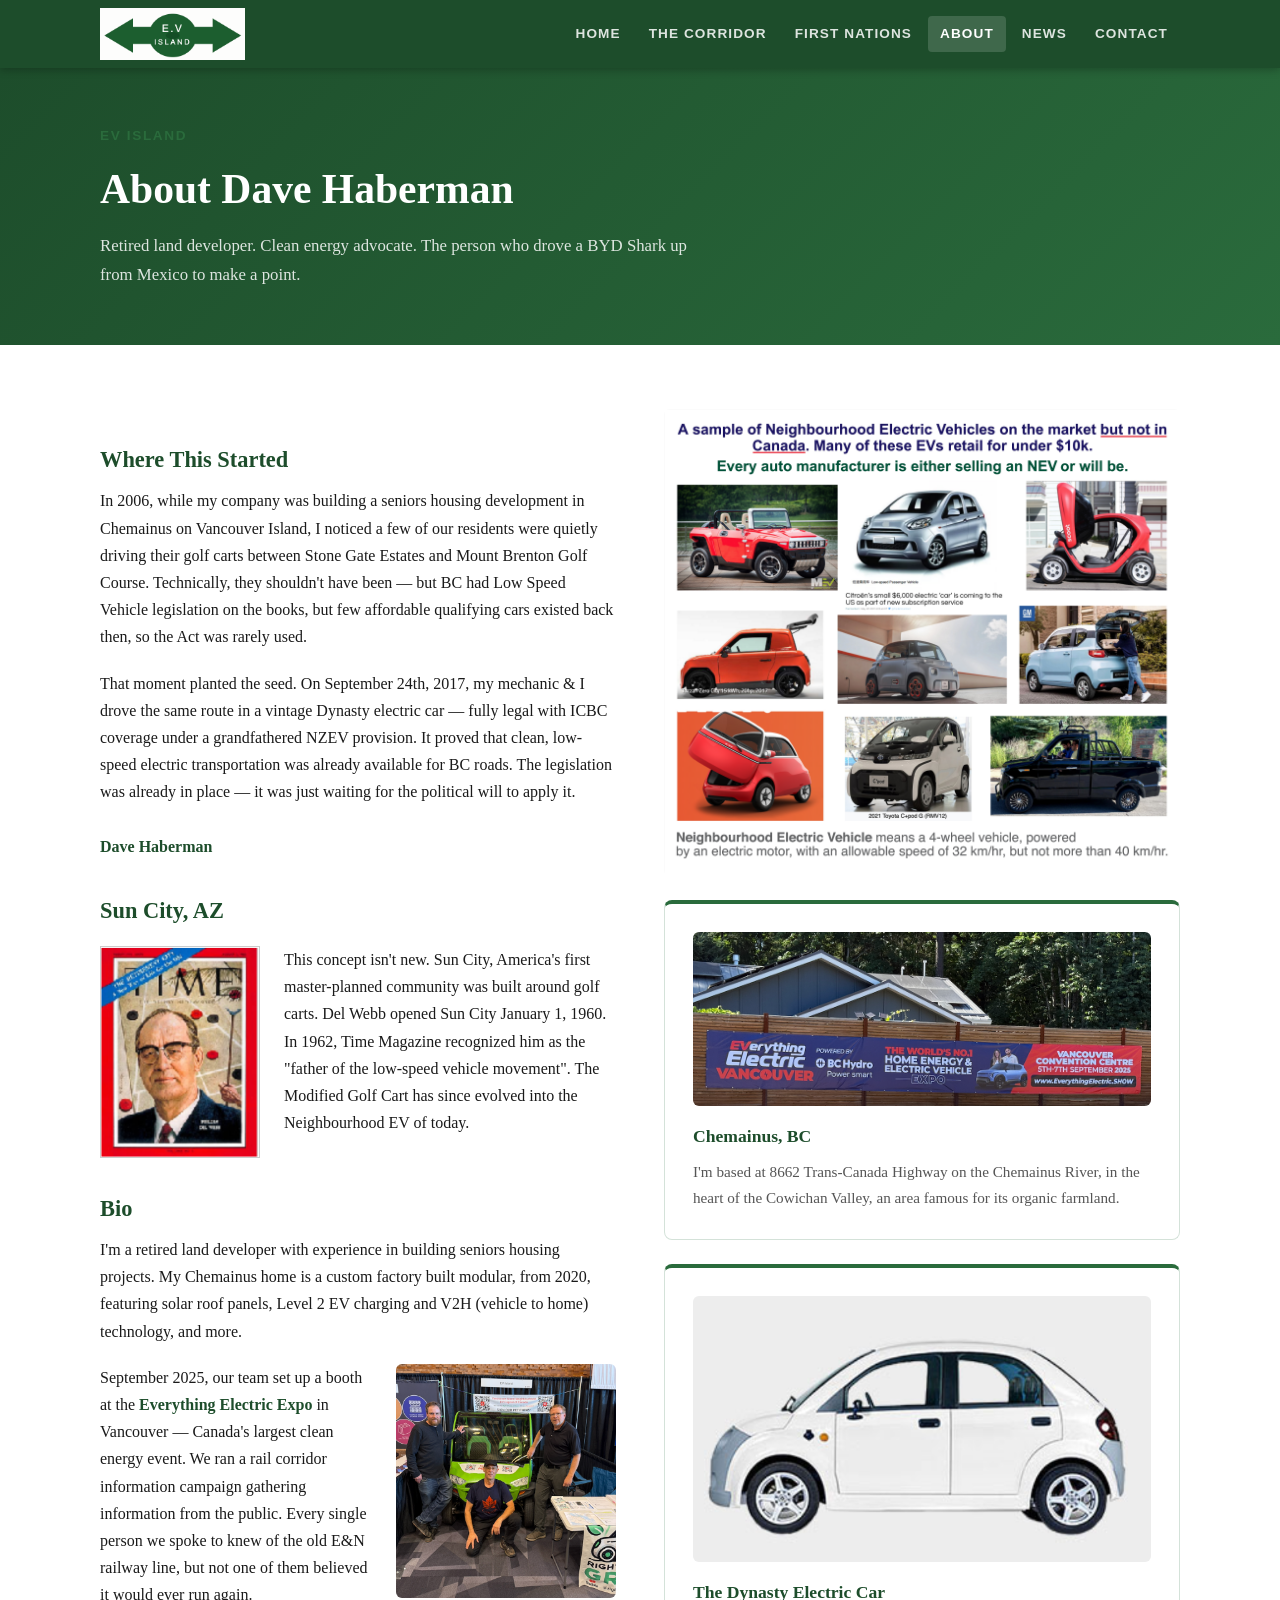
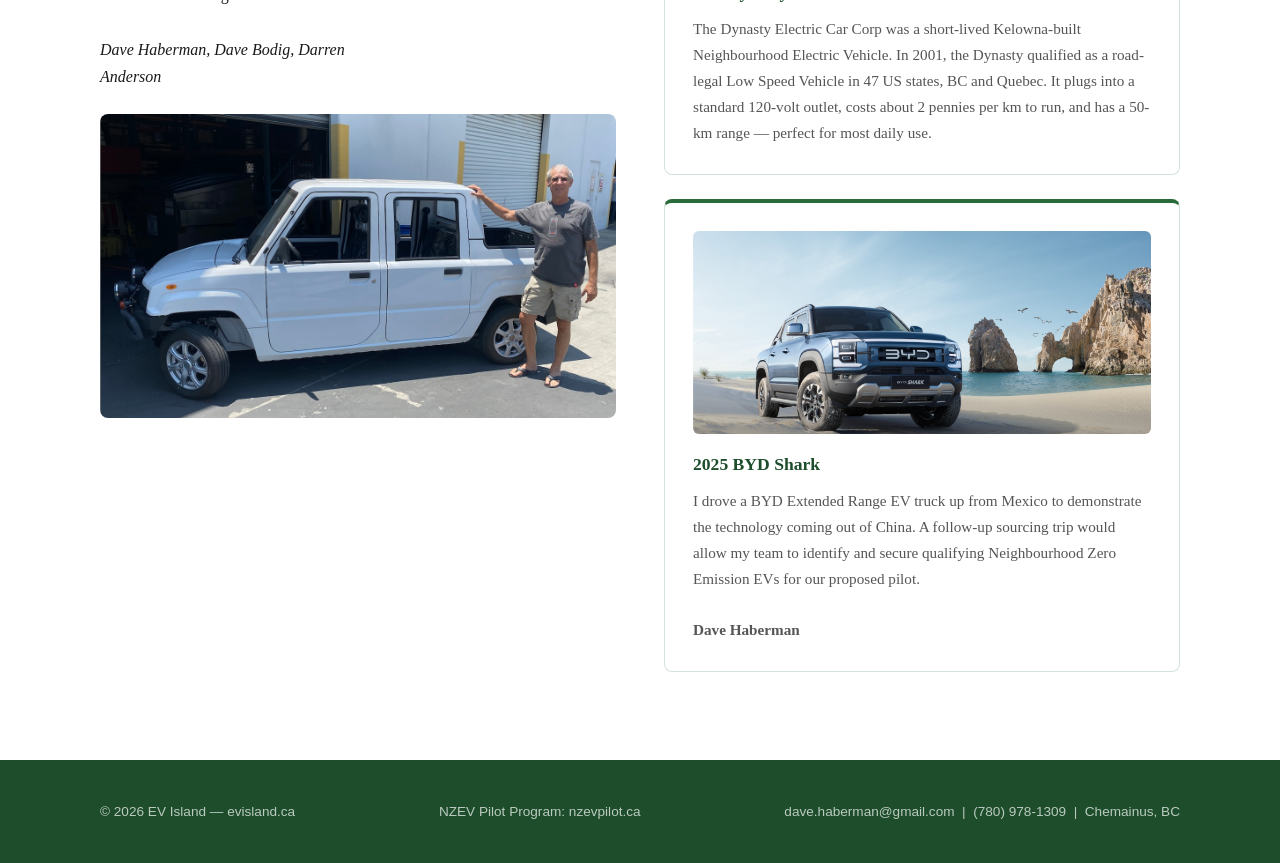
==== about.html @ f928c7ba "Add nzevpilot.ca link to footer across all pages" ====
<!DOCTYPE html>
<html lang="en">
<head>
  <meta charset="UTF-8">
  <meta name="viewport" content="width=device-width, initial-scale=1.0">
  <title>About — EV Island</title>
  <meta name="description" content="Dave Haberman and EV Island — the story behind Canada's first NZEV corridor initiative on Vancouver Island.">
  <link rel="stylesheet" href="style.css">
</head>
<body>

<header>
  <div class="header-inner">
    <a class="logo" href="index.html">
      <img src="ev-island-logo.png" alt="EV Island" height="52">
    </a>
    <button class="hamburger" id="hamburger" aria-label="Menu">
      <span></span><span></span><span></span>
    </button>
    <nav id="nav">
      <a href="index.html">Home</a>
      <a href="corridor.html">The Corridor</a>
      <a href="first-nations.html">First Nations</a>
      <a href="about.html" class="active">About</a>
      <a href="news.html">News</a>
      <a href="contact.html">Contact</a>
    </nav>
  </div>
</header>
<script>
  document.getElementById('hamburger').addEventListener('click', function() {
    document.getElementById('nav').classList.toggle('open');
  });
</script>

<div class="page-hero">
  <div class="page-hero-inner">
    <div class="section-sub">EV Island</div>
    <h1>About Dave Haberman</h1>
    <p>Retired land developer. Clean energy advocate. The person who drove a BYD Shark up from Mexico to make a point.</p>
  </div>
</div>

<section class="section">
  <div class="section-inner">
    <div class="two-col">
      <div class="prose">
        <h2>Where This Started</h2>
        <p>In 2006, while my company was building a seniors housing development in Chemainus on Vancouver Island, I noticed a few of our residents were quietly driving their golf carts between Stone Gate Estates and Mount Brenton Golf Course. Technically, they shouldn't have been — but BC had Low Speed Vehicle legislation on the books, but few affordable qualifying cars existed back then, so the Act was rarely used.</p>
        <p>That moment planted the seed. On September 24th, 2017, my mechanic &amp; I drove the same route in a vintage Dynasty electric car — fully legal with ICBC coverage under a grandfathered NZEV provision. It proved that clean, low-speed electric transportation was already available for BC roads. The legislation was already in place — it was just waiting for the political will to apply it.<br><br><strong>Dave Haberman</strong></p>

        <h2>Sun City, AZ</h2>
        <div style="display:flex; gap:24px; align-items:flex-start; margin:16px 0;">
          <img src="del-webb-time.png" alt="Del Webb on the cover of TIME Magazine, 1962" style="width:160px; flex-shrink:0; border:1px solid #ccc;">
          <p style="margin:0;">This concept isn't new. Sun City, America's first master-planned community was built around golf carts. Del Webb opened Sun City January 1, 1960. In 1962, Time Magazine recognized him as the "father of the low-speed vehicle movement". The Modified Golf Cart has since evolved into the Neighbourhood EV of today.</p>
        </div>

        <h2>Bio</h2>
        <p>I'm a retired land developer with experience in building seniors housing projects. My Chemainus home is a custom factory built modular, from 2020, featuring solar roof panels, Level 2 EV charging and V2H (vehicle to home) technology, and more.</p>
        <div style="display:flex; gap:24px; align-items:flex-start; margin:16px 0;">
          <p style="margin:0;">September 2025, our team set up a booth at the <strong>Everything Electric Expo</strong> in Vancouver — Canada's largest clean energy event. We ran a rail corridor information campaign gathering information from the public. Every single person we spoke to knew of the old E&amp;N railway line, but not one of them believed it would ever run again.<br><br><em>Dave Haberman, Dave Bodig, Darren Anderson</em></p>
          <img src="ee-show-pic1.png" alt="EV Island booth at Everything Electric Expo 2025" style="width:220px; flex-shrink:0; border-radius:6px;">
        </div>
        <img src="pickman1.jpg" alt="" style="width:100%; border-radius:8px; margin-top:1.5rem;">
      </div>

      <div>
        <img src="nev-collage.jpg" alt="A sample of Neighbourhood Electric Vehicles on the market" style="width:100%; border-radius:6px; margin-bottom:1.5rem;">
        <div class="card" style="margin-bottom:1.5rem;">
          <img src="ev-expo-banner.png" alt="Everything Electric Expo, Vancouver 2025" style="width:100%; border-radius:6px; margin-bottom:1rem;">
          <h3>Chemainus, BC</h3>
          <p>I'm based at 8662 Trans-Canada Highway on the Chemainus River, in the heart of the Cowichan Valley, an area famous for its organic farmland.</p>
        </div>

        <div class="card" style="margin-bottom:1.5rem;">
          <img src="dynasty-car.png" alt="Dynasty Electric Car" style="width:100%; border-radius:6px; margin-bottom:1rem;">
          <h3>The Dynasty Electric Car</h3>
          <p>The Dynasty Electric Car Corp was a short-lived Kelowna-built Neighbourhood Electric Vehicle. In 2001, the Dynasty qualified as a road-legal Low Speed Vehicle in 47 US states, BC and Quebec. It plugs into a standard 120-volt outlet, costs about 2 pennies per km to run, and has a 50-km range — perfect for most daily use.</p>
        </div>

        <div class="card" style="margin-bottom:1.5rem;">
          <img src="byd-shark.png" alt="2025 BYD Shark" style="width:100%; border-radius:6px; margin-bottom:1rem;">
          <h3>2025 BYD Shark</h3>
          <p>I drove a BYD Extended Range EV truck up from Mexico to demonstrate the technology coming out of China. A follow-up sourcing trip would allow my team to identify and secure qualifying Neighbourhood Zero Emission EVs for our proposed pilot.<br><br><strong>Dave Haberman</strong></p>
        </div>
      </div>
    </div>
  </div>
</section>

<footer>
  <div class="footer-inner">
    <span>© 2026 EV Island — evisland.ca</span>
    <span><a href="https://nzevpilot.ca">NZEV Pilot Program: nzevpilot.ca</a></span>
    <span>
      <a href="mailto:dave.haberman@gmail.com">dave.haberman@gmail.com</a> &nbsp;|&nbsp;
      (780) 978-1309 &nbsp;|&nbsp;
      Chemainus, BC
    </span>
  </div>
</footer>

</body>
</html>
---- style.css ----
/* EV Island — Global Styles */

*, *::before, *::after { box-sizing: border-box; margin: 0; padding: 0; }

:root {
  --green: #2a6b3c;
  --green-dark: #1d4d2b;
  --green-light: #e8f3ec;
  --accent: #f0a500;
  --text: #1a1a1a;
  --muted: #555;
  --border: #d4e2d9;
  --white: #ffffff;
  --max: 1080px;
  --font: 'Georgia', serif;
  --sans: 'Helvetica Neue', Arial, sans-serif;
}

body {
  font-family: var(--font);
  color: var(--text);
  background: var(--white);
  line-height: 1.7;
}

a { color: var(--green); text-decoration: none; }
a:hover { text-decoration: underline; }

img { max-width: 100%; display: block; }

/* ── Header ── */
header {
  background: var(--green-dark);
  padding: 0 2rem;
  position: sticky;
  top: 0;
  z-index: 100;
  box-shadow: 0 2px 8px rgba(0,0,0,0.25);
}

.header-inner {
  max-width: var(--max);
  margin: 0 auto;
  display: flex;
  align-items: center;
  justify-content: space-between;
  height: 68px;
}

.logo {
  display: flex;
  align-items: center;
  gap: 0.75rem;
  text-decoration: none;
}

.logo-arrow {
  font-size: 1.5rem;
  color: var(--accent);
  letter-spacing: -4px;
}

.logo-text {
  font-family: var(--sans);
  font-weight: 700;
  font-size: 1.3rem;
  color: var(--white);
  letter-spacing: 0.05em;
}

.logo-text span {
  color: var(--accent);
}

nav { display: flex; gap: 0.25rem; }

nav a {
  font-family: var(--sans);
  font-size: 0.85rem;
  font-weight: 600;
  color: rgba(255,255,255,0.85);
  text-transform: uppercase;
  letter-spacing: 0.08em;
  padding: 0.4rem 0.75rem;
  border-radius: 4px;
  transition: background 0.2s, color 0.2s;
  text-decoration: none;
}

nav a:hover, nav a.active {
  background: rgba(255,255,255,0.15);
  color: var(--white);
}

/* ── Hero ── */
.hero {
  background: linear-gradient(135deg, var(--green-dark) 0%, var(--green) 100%);
  color: var(--white);
  padding: 5rem 2rem;
  text-align: center;
}

.hero-inner { max-width: 760px; margin: 0 auto; }

.hero-tag {
  font-family: var(--sans);
  font-size: 0.8rem;
  font-weight: 700;
  text-transform: uppercase;
  letter-spacing: 0.15em;
  color: var(--accent);
  margin-bottom: 1rem;
}

.hero h1 {
  font-size: clamp(2rem, 5vw, 3.2rem);
  line-height: 1.2;
  margin-bottom: 1.5rem;
}

.hero p {
  font-size: 1.15rem;
  opacity: 0.9;
  max-width: 600px;
  margin: 0 auto 2rem;
}

.btn {
  display: inline-block;
  background: var(--accent);
  color: var(--green-dark);
  font-family: var(--sans);
  font-weight: 700;
  font-size: 0.9rem;
  text-transform: uppercase;
  letter-spacing: 0.08em;
  padding: 0.75rem 2rem;
  border-radius: 4px;
  transition: opacity 0.2s;
  text-decoration: none;
}

.btn:hover { opacity: 0.85; text-decoration: none; }

.btn-outline {
  background: transparent;
  border: 2px solid var(--white);
  color: var(--white);
  margin-left: 0.75rem;
}

/* ── Mandate bar ── */
.mandate {
  background: var(--green-light);
  border-left: 4px solid var(--green);
  padding: 1.5rem 2rem;
  text-align: center;
  font-style: italic;
  color: var(--green-dark);
  font-size: 1rem;
}

/* ── Sections ── */
.section { padding: 4rem 2rem; }
.section-inner { max-width: var(--max); margin: 0 auto; }

.section-alt { background: var(--green-light); }

.section-title {
  font-size: 1.8rem;
  color: var(--green-dark);
  margin-bottom: 0.5rem;
}

.section-sub {
  font-family: var(--sans);
  font-size: 0.85rem;
  font-weight: 700;
  text-transform: uppercase;
  letter-spacing: 0.12em;
  color: var(--green);
  margin-bottom: 0.4rem;
}

.divider {
  width: 48px;
  height: 3px;
  background: var(--accent);
  margin: 0.75rem 0 1.5rem;
}

/* ── Cards ── */
.cards {
  display: grid;
  grid-template-columns: repeat(auto-fit, minmax(280px, 1fr));
  gap: 1.5rem;
  margin-top: 2rem;
}

.card {
  background: var(--white);
  border: 1px solid var(--border);
  border-radius: 8px;
  padding: 1.75rem;
  border-top: 4px solid var(--green);
}

.card-icon { font-size: 2rem; margin-bottom: 0.75rem; }
.card h3 { font-size: 1.1rem; color: var(--green-dark); margin-bottom: 0.5rem; }
.card p { font-size: 0.95rem; color: var(--muted); }

/* ── Two-col layout ── */
.two-col {
  display: grid;
  grid-template-columns: 1fr 1fr;
  gap: 3rem;
  align-items: start;
}

/* ── Hamburger menu ── */
.hamburger {
  display: none;
  flex-direction: column;
  gap: 5px;
  cursor: pointer;
  padding: 0.5rem;
  background: none;
  border: none;
}

.hamburger span {
  display: block;
  width: 24px;
  height: 2px;
  background: var(--white);
  border-radius: 2px;
  transition: all 0.3s;
}

@media (max-width: 680px) {
  .two-col { grid-template-columns: 1fr; }

  .hamburger { display: flex; }

  nav {
    display: none;
    flex-direction: column;
    position: absolute;
    top: 68px;
    left: 0;
    right: 0;
    background: var(--green-dark);
    padding: 1rem;
    gap: 0.25rem;
    z-index: 99;
    box-shadow: 0 4px 12px rgba(0,0,0,0.3);
  }

  nav.open { display: flex; }

  nav a {
    font-size: 1rem;
    padding: 0.75rem 1rem;
    border-radius: 4px;
  }
}

/* ── Callout ── */
.callout {
  background: var(--green-dark);
  color: var(--white);
  padding: 3rem 2rem;
  text-align: center;
}

.callout h2 { font-size: 1.8rem; margin-bottom: 1rem; }
.callout p { opacity: 0.85; max-width: 600px; margin: 0 auto 1.5rem; }

/* ── Timeline ── */
.timeline { list-style: none; padding: 0; margin-top: 1.5rem; }
.timeline li {
  padding: 1rem 1rem 1rem 2rem;
  border-left: 3px solid var(--green);
  margin-bottom: 1rem;
  position: relative;
}
.timeline li::before {
  content: '';
  width: 12px; height: 12px;
  background: var(--accent);
  border-radius: 50%;
  position: absolute;
  left: -7.5px;
  top: 1.2rem;
}
.timeline li strong { color: var(--green-dark); display: block; margin-bottom: 0.25rem; }

/* ── Contact form ── */
.contact-form { display: flex; flex-direction: column; gap: 1rem; max-width: 540px; }
.contact-form input,
.contact-form textarea {
  font-family: var(--font);
  font-size: 1rem;
  border: 1px solid var(--border);
  border-radius: 4px;
  padding: 0.65rem 0.9rem;
  width: 100%;
}
.contact-form textarea { min-height: 130px; resize: vertical; }
.contact-form button {
  align-self: flex-start;
  cursor: pointer;
  border: none;
  font-family: var(--sans);
  font-weight: 700;
}

/* ── Footer ── */
footer {
  background: var(--green-dark);
  color: rgba(255,255,255,0.7);
  padding: 2.5rem 2rem;
  font-family: var(--sans);
  font-size: 0.85rem;
}

.footer-inner {
  max-width: var(--max);
  margin: 0 auto;
  display: flex;
  justify-content: space-between;
  align-items: center;
  flex-wrap: wrap;
  gap: 1rem;
}

footer a { color: rgba(255,255,255,0.7); }
footer a:hover { color: var(--white); }

/* ── Page header (inner pages) ── */
.page-hero {
  background: linear-gradient(135deg, var(--green-dark), var(--green));
  color: var(--white);
  padding: 3.5rem 2rem;
}
.page-hero-inner { max-width: var(--max); margin: 0 auto; }
.page-hero h1 { font-size: clamp(1.8rem, 4vw, 2.6rem); margin-bottom: 0.5rem; }
.page-hero p { opacity: 0.85; max-width: 600px; font-size: 1.05rem; }

/* ── Prose ── */
.prose p { margin-bottom: 1.2rem; }
.prose h2 { color: var(--green-dark); font-size: 1.4rem; margin: 2rem 0 0.5rem; }
.prose h3 { color: var(--green-dark); font-size: 1.15rem; margin: 1.5rem 0 0.4rem; }
.prose ul { padding-left: 1.5rem; margin-bottom: 1.2rem; }
.prose ul li { margin-bottom: 0.4rem; }
.prose strong { color: var(--green-dark); }

/* ── News ── */
.news-list { display: flex; flex-direction: column; gap: 2rem; margin-top: 1.5rem; }
.news-item { border-bottom: 1px solid var(--border); padding-bottom: 2rem; }
.news-item:last-child { border-bottom: none; }
.news-date { font-family: var(--sans); font-size: 0.8rem; color: var(--muted); text-transform: uppercase; letter-spacing: 0.1em; margin-bottom: 0.3rem; }
.news-item h3 { font-size: 1.25rem; color: var(--green-dark); margin-bottom: 0.5rem; }
.news-item p { color: var(--muted); font-size: 0.95rem; }
.btn-newsletter { display: inline-block; margin-top: 0.75rem; padding: 0.45rem 1rem; background: var(--green-dark); color: white; font-family: var(--sans); font-size: 0.85rem; font-weight: 600; text-decoration: none; border-radius: 4px; letter-spacing: 0.03em; }
.btn-newsletter:hover { background: var(--green); }
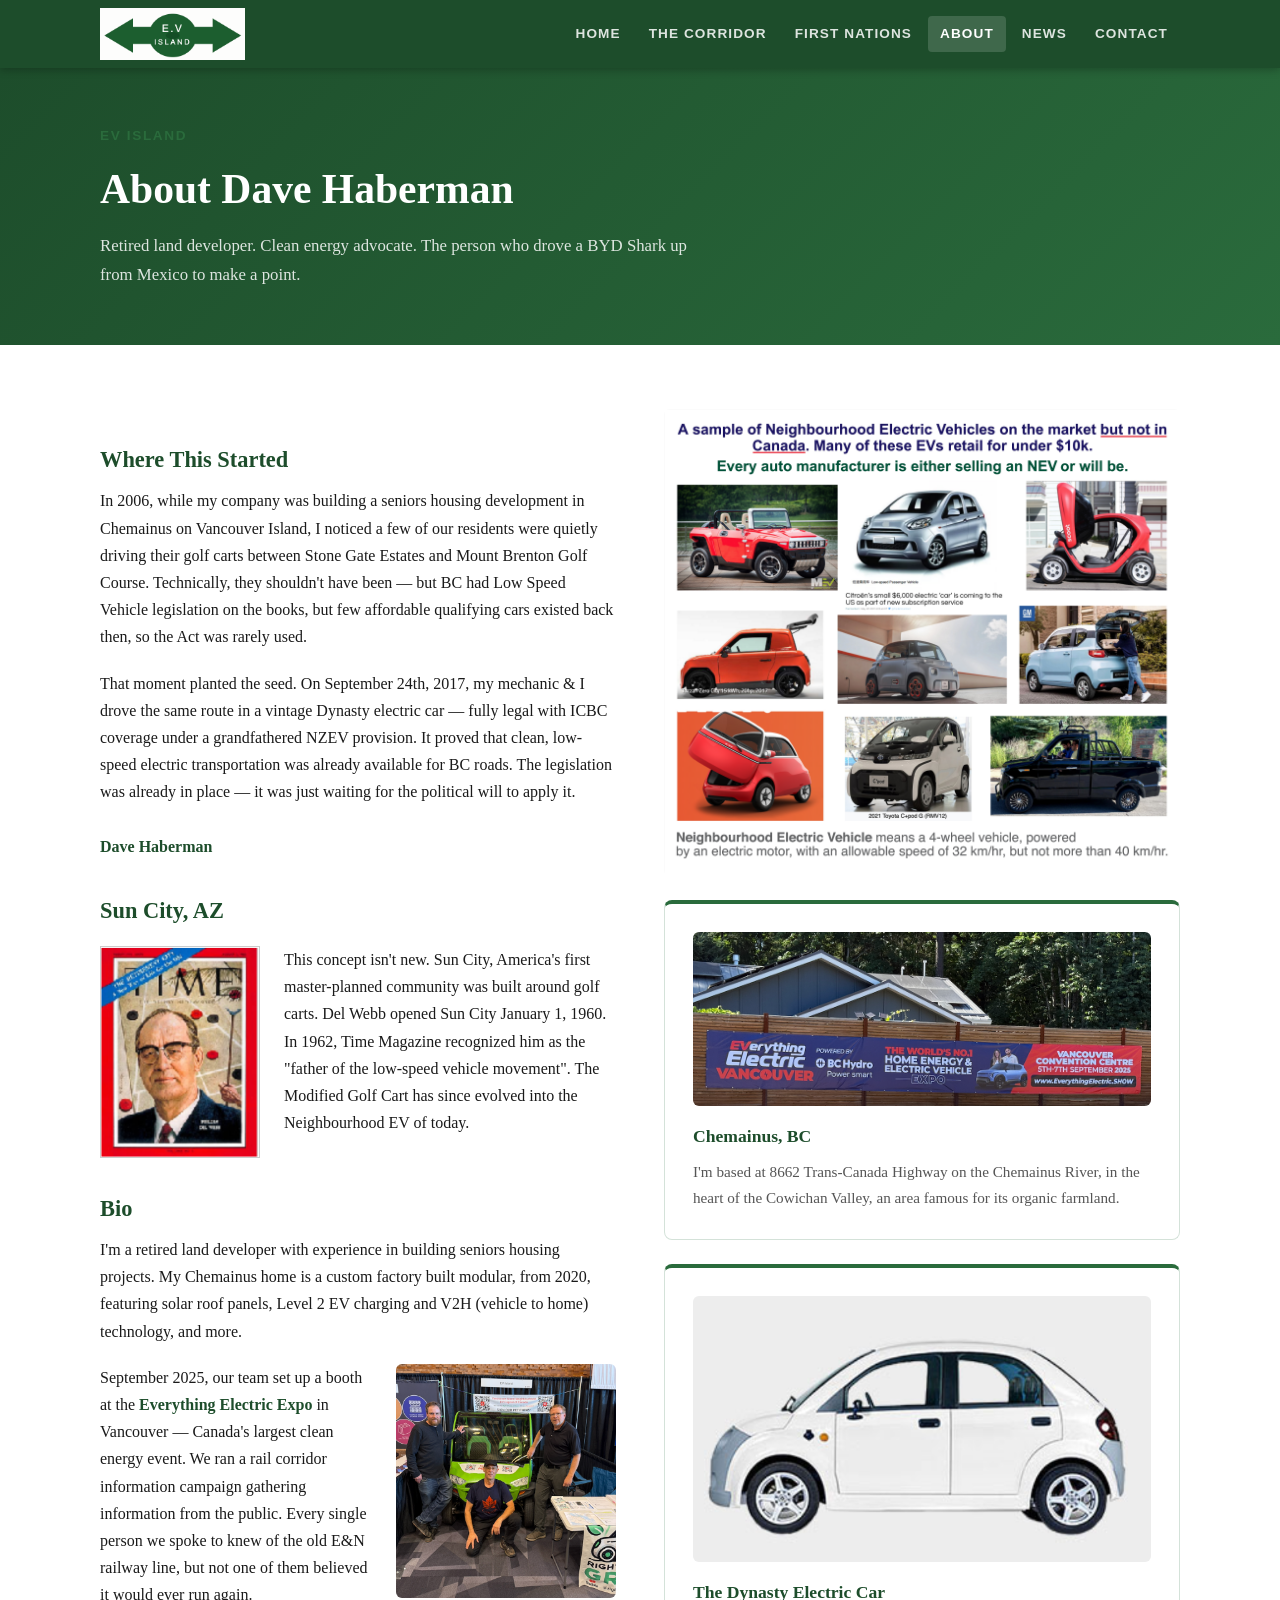
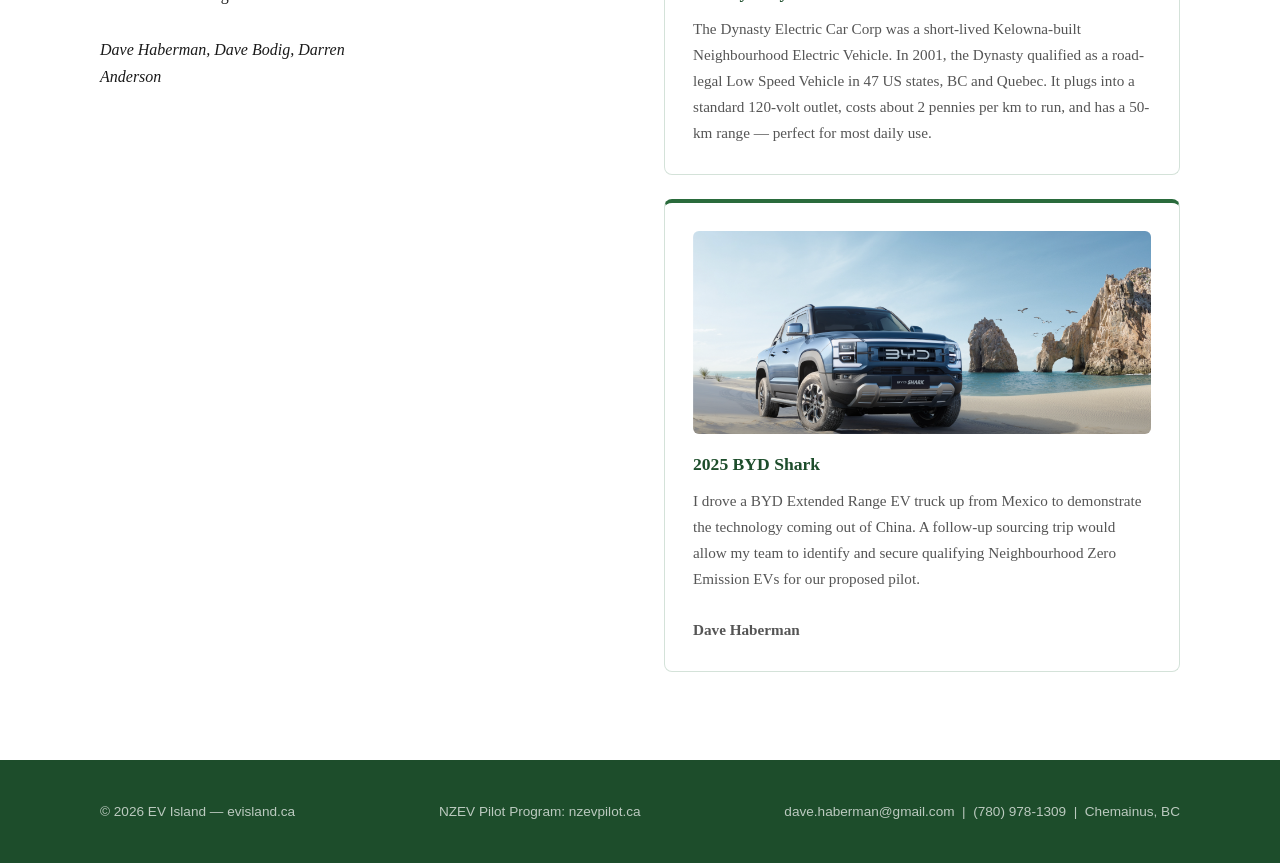
==== commit 8b09e97c: "Remove white truck photo from About bio section to free up space" ====
--- a/about.html
+++ b/about.html
@@ -4,7 +4,7 @@
   <meta charset="UTF-8">
   <meta name="viewport" content="width=device-width, initial-scale=1.0">
   <title>About — EV Island</title>
-  <meta name="description" content="Dave Haberman and EV Island — the story behind Canada's first NZEV corridor initiative on Vancouver Island.">
+  <meta name="description" content="Dave Haberman and EV Island — the story behind Canada's first NEV corridor initiative on Vancouver Island.">
   <link rel="stylesheet" href="style.css">
 </head>
 <body>
@@ -61,7 +61,6 @@
           <p style="margin:0;">September 2025, our team set up a booth at the <strong>Everything Electric Expo</strong> in Vancouver — Canada's largest clean energy event. We ran a rail corridor information campaign gathering information from the public. Every single person we spoke to knew of the old E&amp;N railway line, but not one of them believed it would ever run again.<br><br><em>Dave Haberman, Dave Bodig, Darren Anderson</em></p>
           <img src="ee-show-pic1.png" alt="EV Island booth at Everything Electric Expo 2025" style="width:220px; flex-shrink:0; border-radius:6px;">
         </div>
-        <img src="pickman1.jpg" alt="" style="width:100%; border-radius:8px; margin-top:1.5rem;">
       </div>
 
       <div>
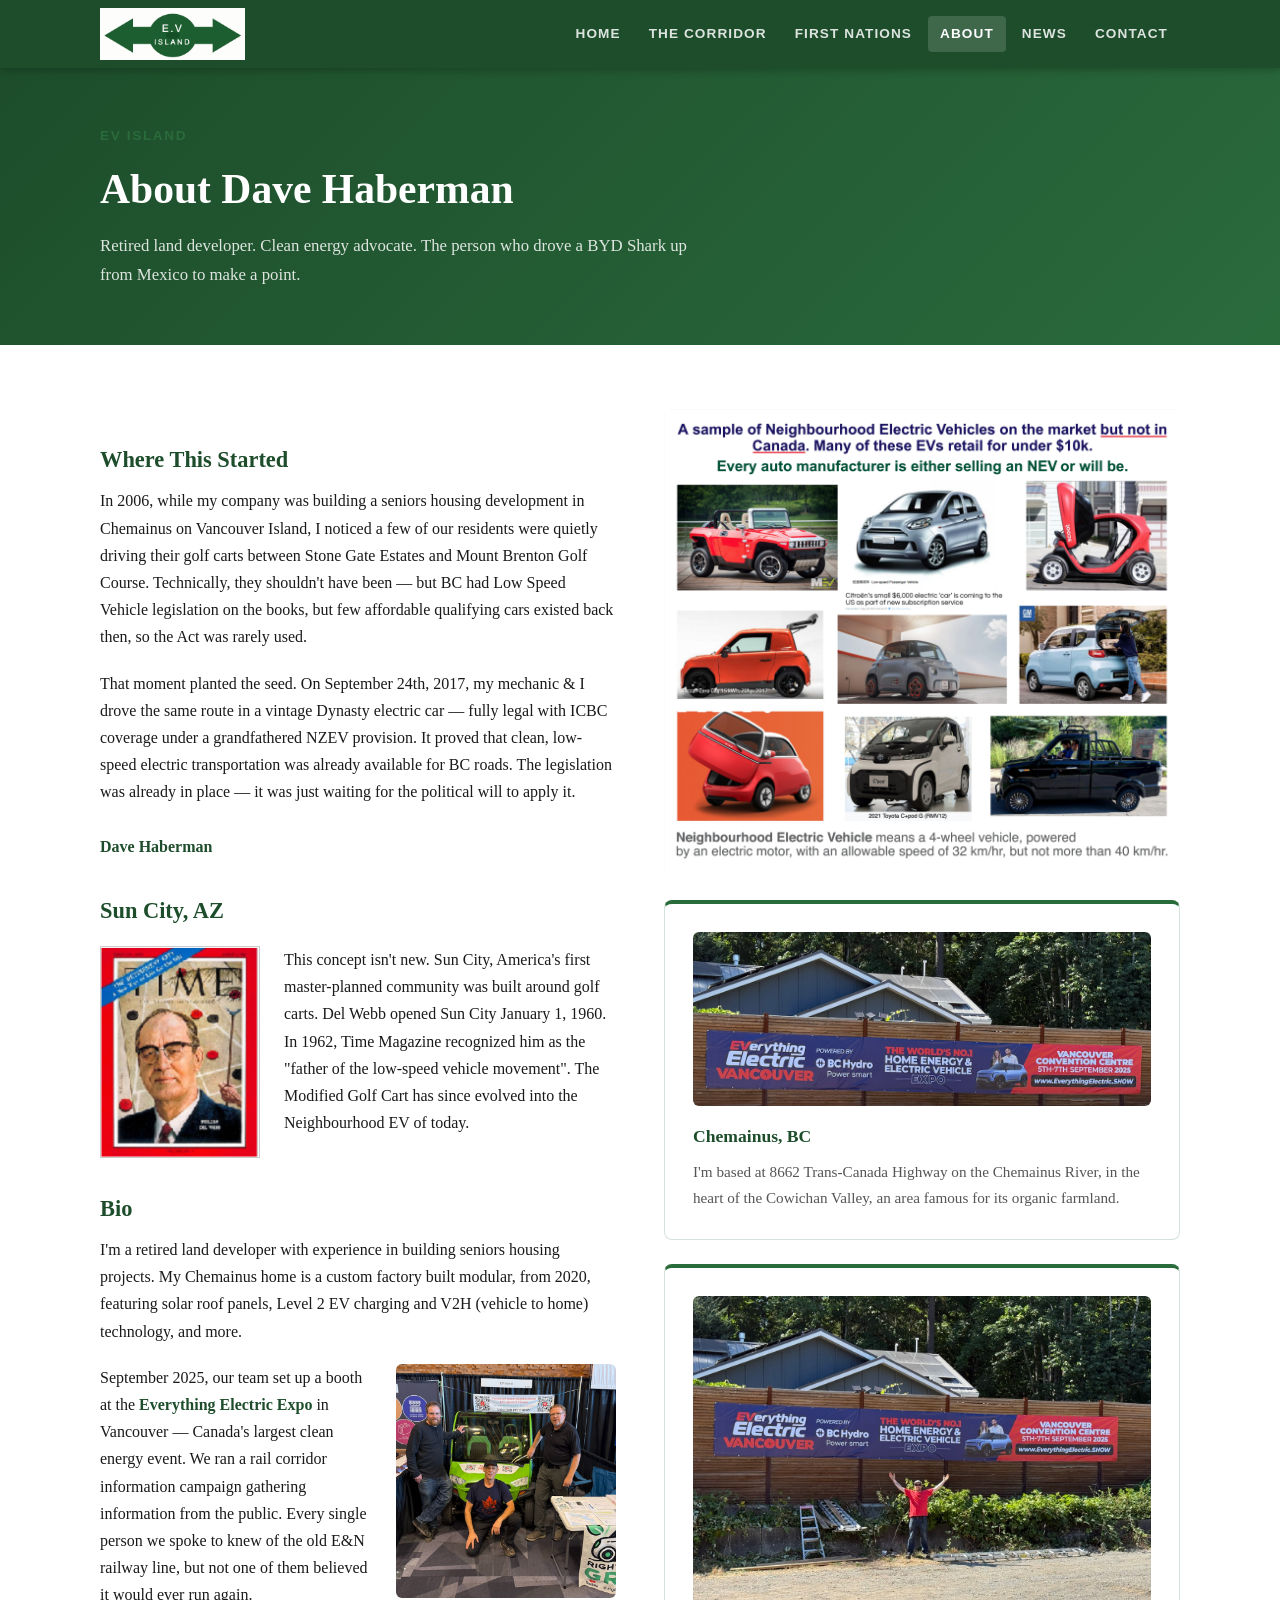
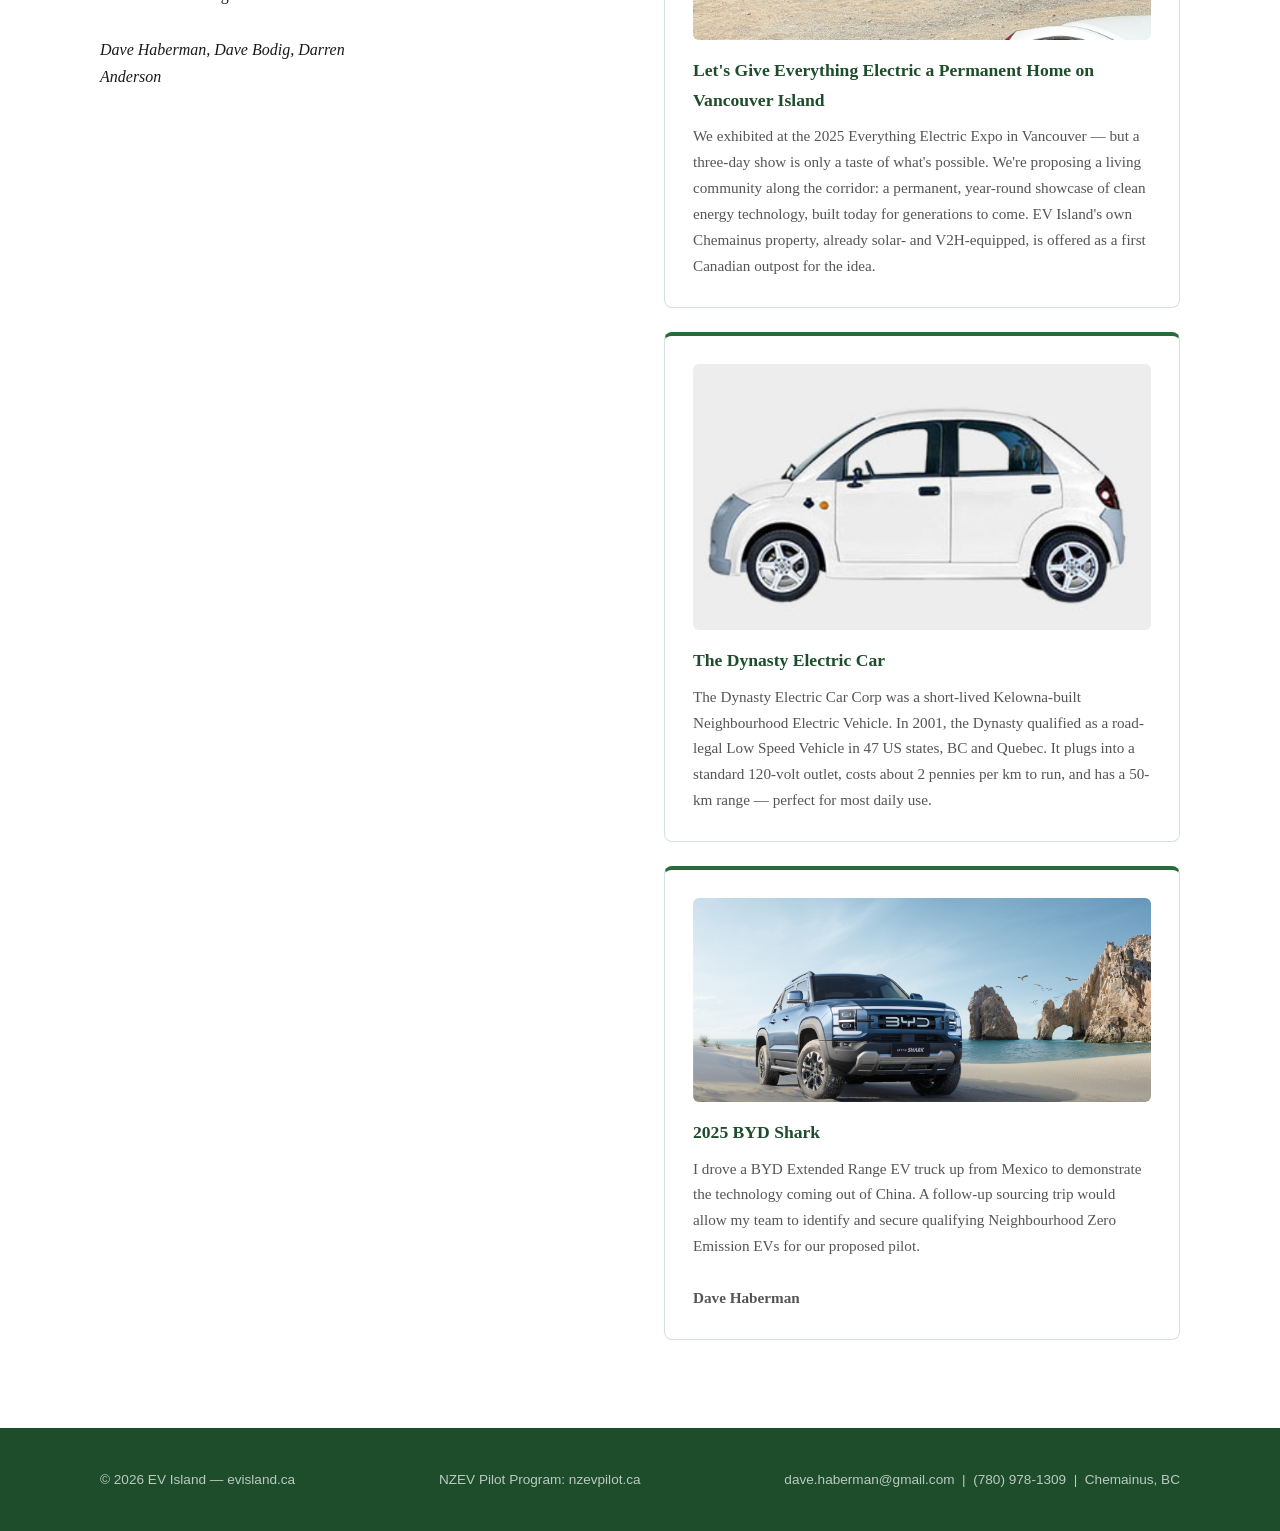
==== commit a0f8ab16: "Add Everything Electric permanent-home pitch card Connects EV Island's Chemainus property to last ye" ====
--- a/about.html
+++ b/about.html
@@ -72,6 +72,12 @@
         </div>
 
         <div class="card" style="margin-bottom:1.5rem;">
+          <img src="everything-electric-home-banner.jpg" alt="The Everything Electric Vancouver banner displayed at EV Island's Chemainus property" style="width:100%; border-radius:6px; margin-bottom:1rem;">
+          <h3>Let's Give Everything Electric a Permanent Home on Vancouver Island</h3>
+          <p>We exhibited at the 2025 Everything Electric Expo in Vancouver — but a three-day show is only a taste of what's possible. We're proposing a living community along the corridor: a permanent, year-round showcase of clean energy technology, built today for generations to come. EV Island's own Chemainus property, already solar- and V2H-equipped, is offered as a first Canadian outpost for the idea.</p>
+        </div>
+
+        <div class="card" style="margin-bottom:1.5rem;">
           <img src="dynasty-car.png" alt="Dynasty Electric Car" style="width:100%; border-radius:6px; margin-bottom:1rem;">
           <h3>The Dynasty Electric Car</h3>
           <p>The Dynasty Electric Car Corp was a short-lived Kelowna-built Neighbourhood Electric Vehicle. In 2001, the Dynasty qualified as a road-legal Low Speed Vehicle in 47 US states, BC and Quebec. It plugs into a standard 120-volt outlet, costs about 2 pennies per km to run, and has a 50-km range — perfect for most daily use.</p>
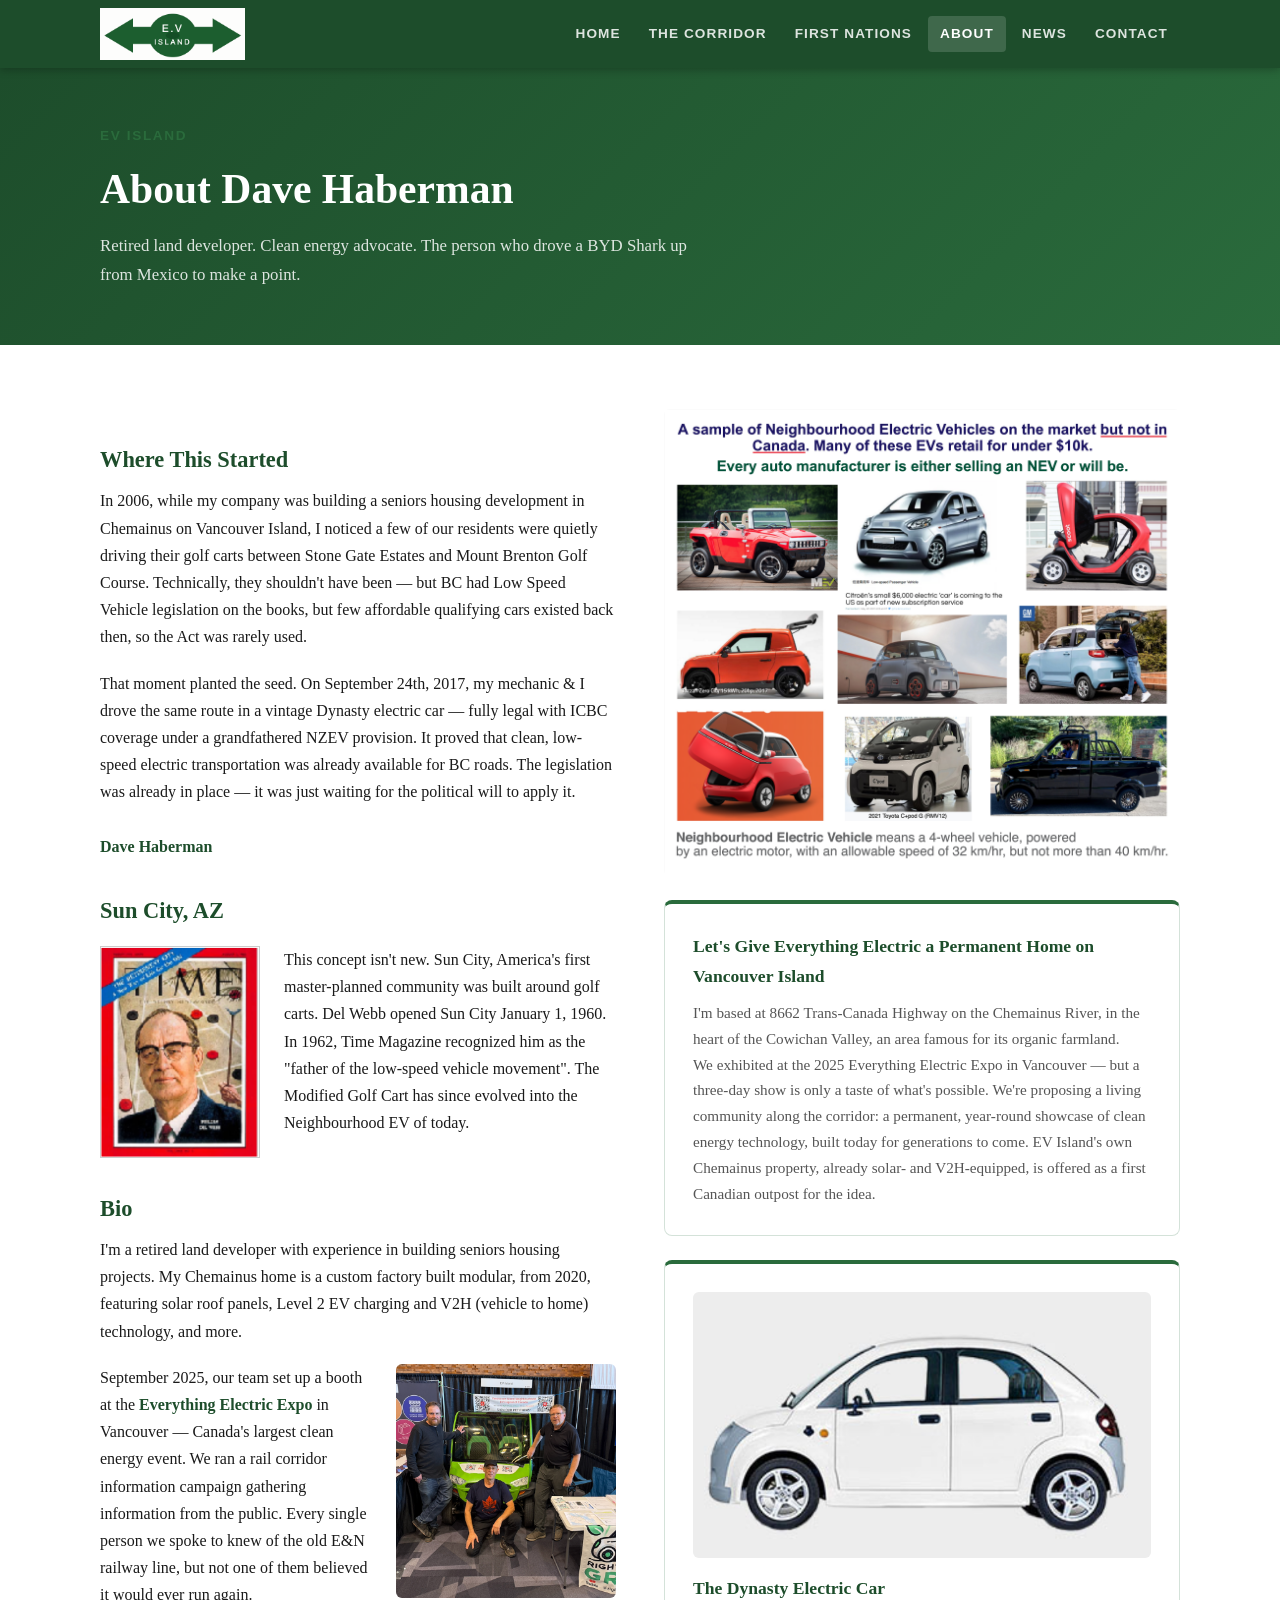
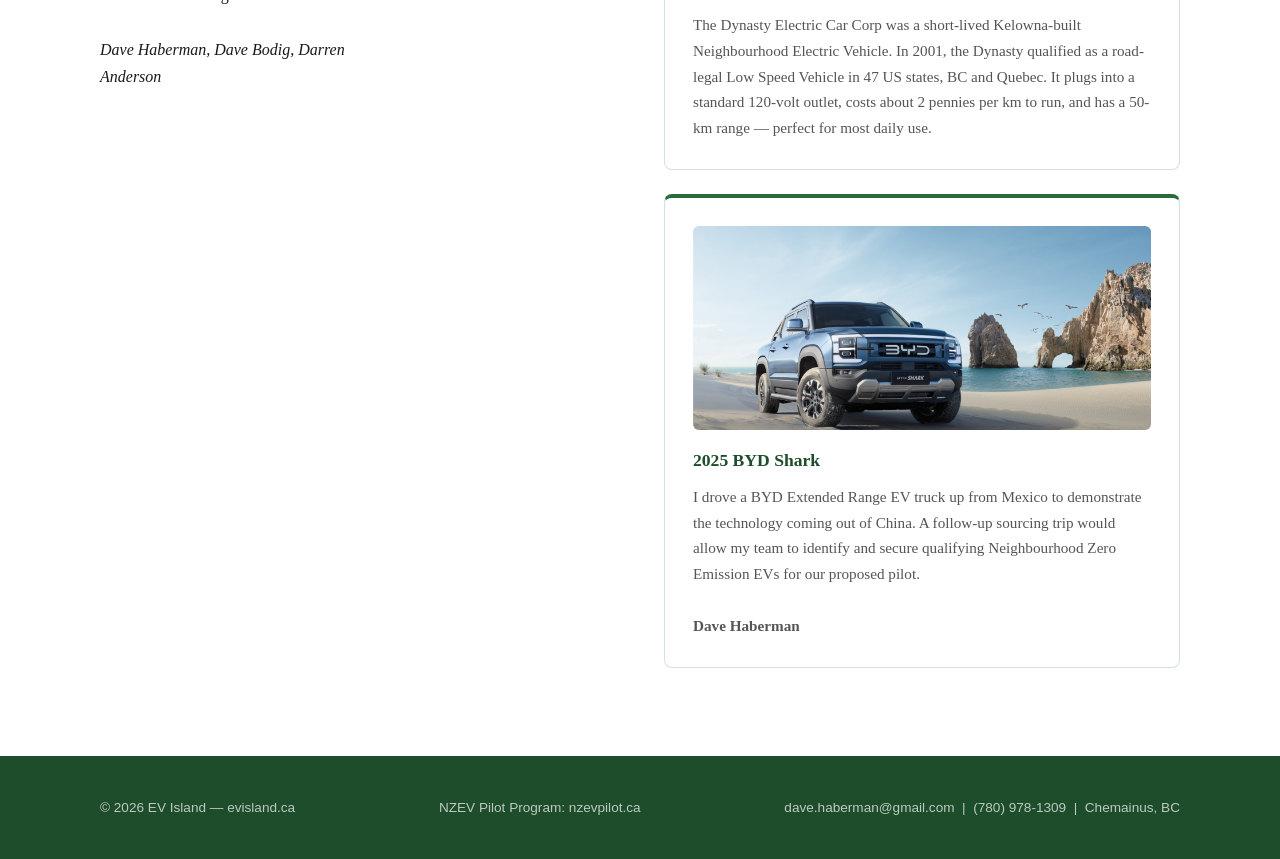
==== commit c4bae0ae: "Merge Chemainus and Everything Electric pitch cards into one panel, pending new photo" ====
--- a/about.html
+++ b/about.html
@@ -66,14 +66,8 @@
       <div>
         <img src="nev-collage.jpg" alt="A sample of Neighbourhood Electric Vehicles on the market" style="width:100%; border-radius:6px; margin-bottom:1.5rem;">
         <div class="card" style="margin-bottom:1.5rem;">
-          <img src="ev-expo-banner.png" alt="Everything Electric Expo, Vancouver 2025" style="width:100%; border-radius:6px; margin-bottom:1rem;">
-          <h3>Chemainus, BC</h3>
+          <h3>Let's Give Everything Electric a Permanent Home on Vancouver Island</h3>
           <p>I'm based at 8662 Trans-Canada Highway on the Chemainus River, in the heart of the Cowichan Valley, an area famous for its organic farmland.</p>
-        </div>
-
-        <div class="card" style="margin-bottom:1.5rem;">
-          <img src="everything-electric-home-banner.jpg" alt="The Everything Electric Vancouver banner displayed at EV Island's Chemainus property" style="width:100%; border-radius:6px; margin-bottom:1rem;">
-          <h3>Let's Give Everything Electric a Permanent Home on Vancouver Island</h3>
           <p>We exhibited at the 2025 Everything Electric Expo in Vancouver — but a three-day show is only a taste of what's possible. We're proposing a living community along the corridor: a permanent, year-round showcase of clean energy technology, built today for generations to come. EV Island's own Chemainus property, already solar- and V2H-equipped, is offered as a first Canadian outpost for the idea.</p>
         </div>
 
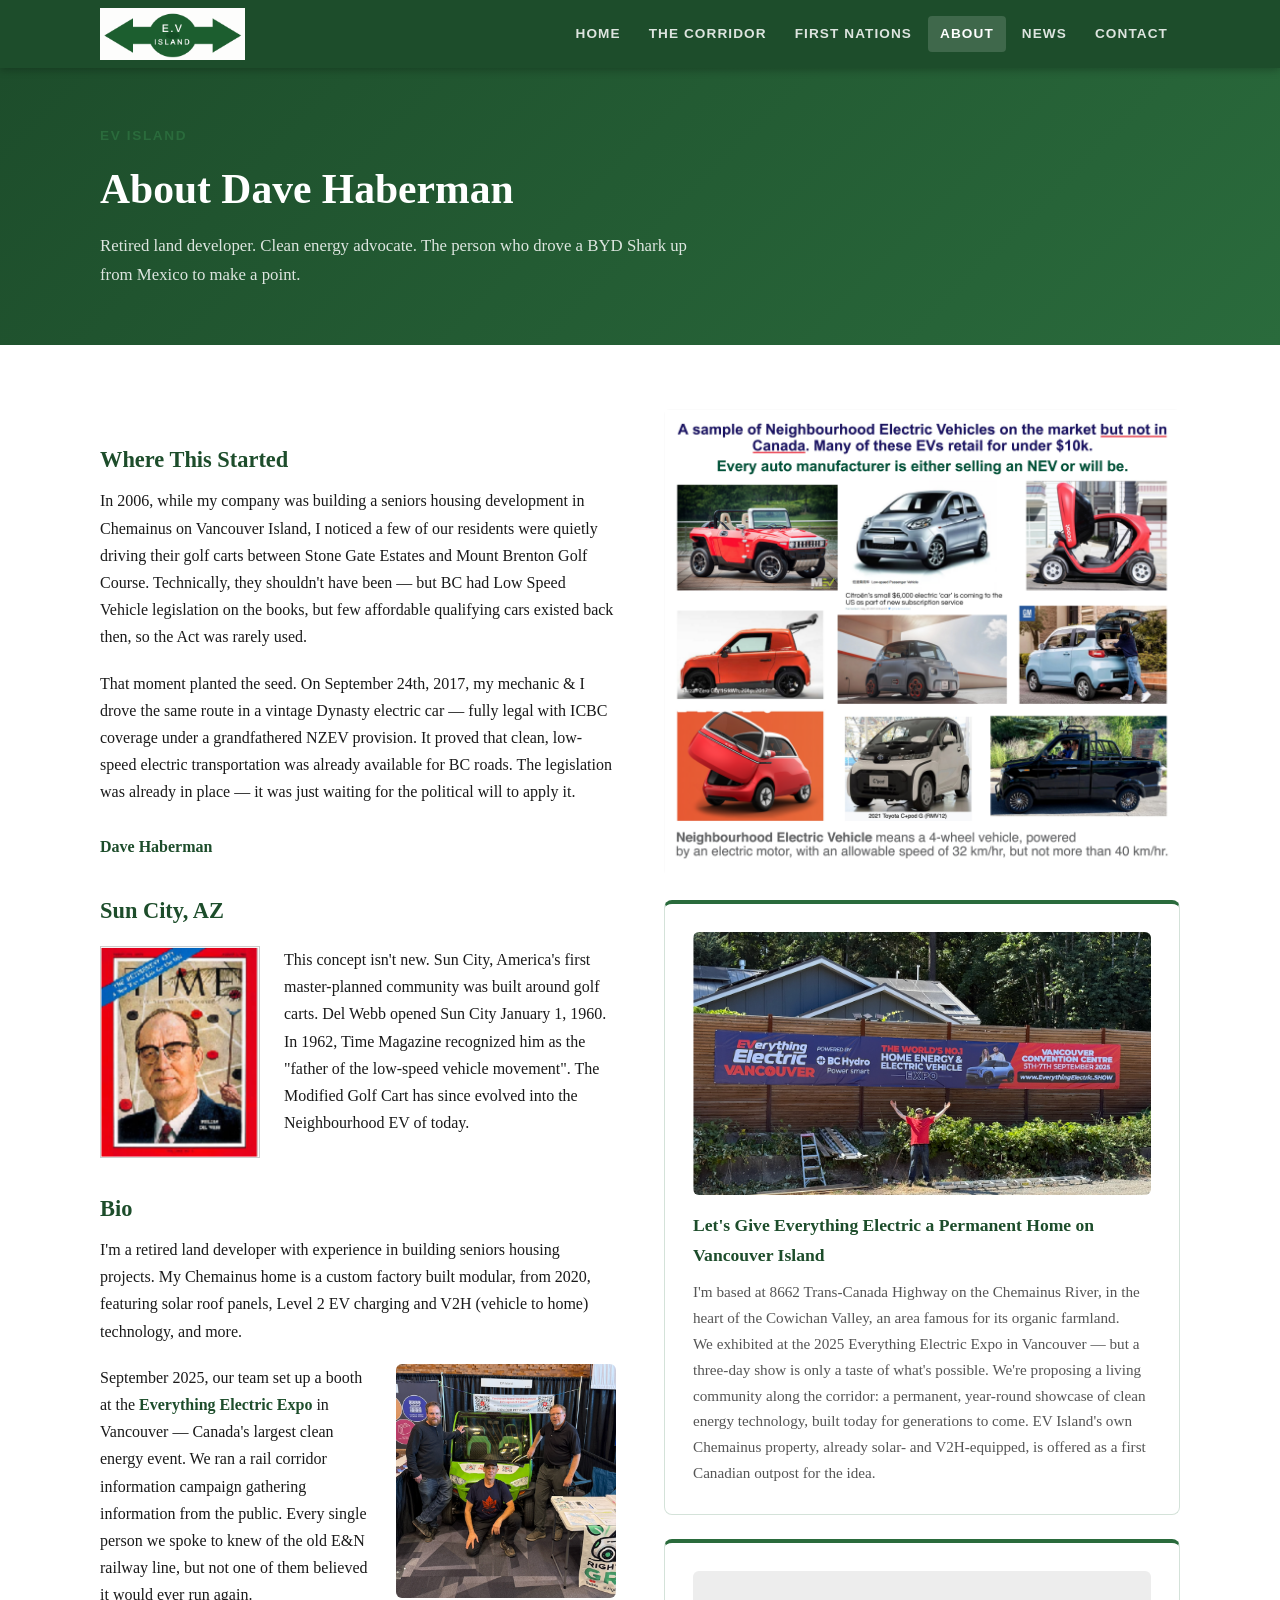
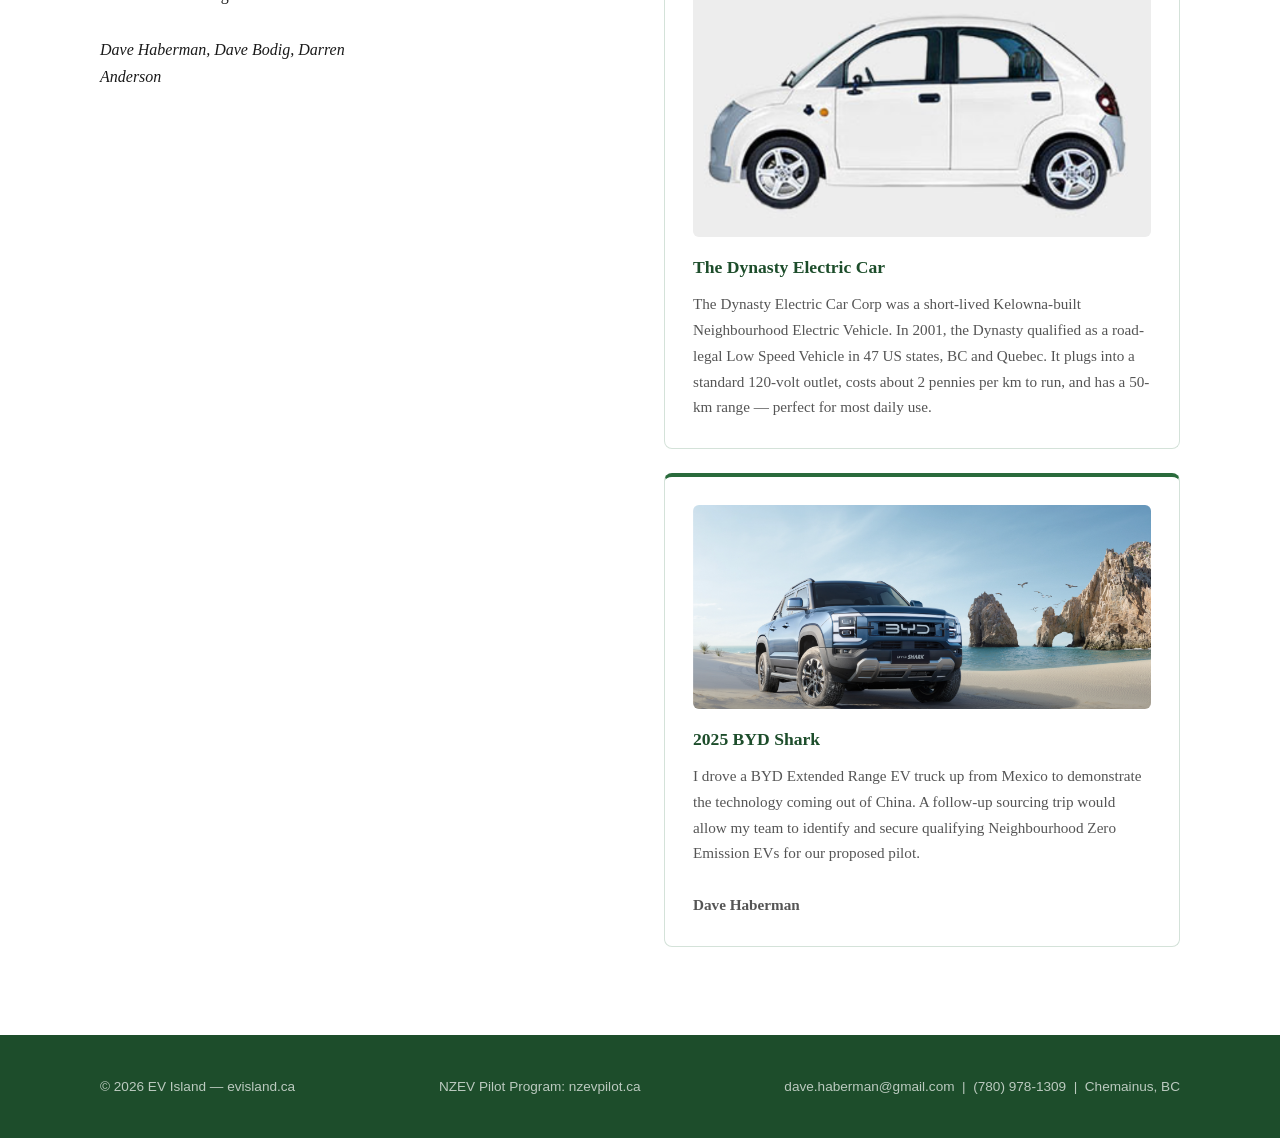
==== commit ef04352e: "Add new photo to Everything Electric permanent-home panel" ====
--- a/about.html
+++ b/about.html
@@ -66,6 +66,7 @@
       <div>
         <img src="nev-collage.jpg" alt="A sample of Neighbourhood Electric Vehicles on the market" style="width:100%; border-radius:6px; margin-bottom:1.5rem;">
         <div class="card" style="margin-bottom:1.5rem;">
+          <img src="to-fully-charged.png" alt="The Everything Electric Vancouver banner displayed at EV Island's Chemainus property" style="width:100%; border-radius:6px; margin-bottom:1rem;">
           <h3>Let's Give Everything Electric a Permanent Home on Vancouver Island</h3>
           <p>I'm based at 8662 Trans-Canada Highway on the Chemainus River, in the heart of the Cowichan Valley, an area famous for its organic farmland.</p>
           <p>We exhibited at the 2025 Everything Electric Expo in Vancouver — but a three-day show is only a taste of what's possible. We're proposing a living community along the corridor: a permanent, year-round showcase of clean energy technology, built today for generations to come. EV Island's own Chemainus property, already solar- and V2H-equipped, is offered as a first Canadian outpost for the idea.</p>
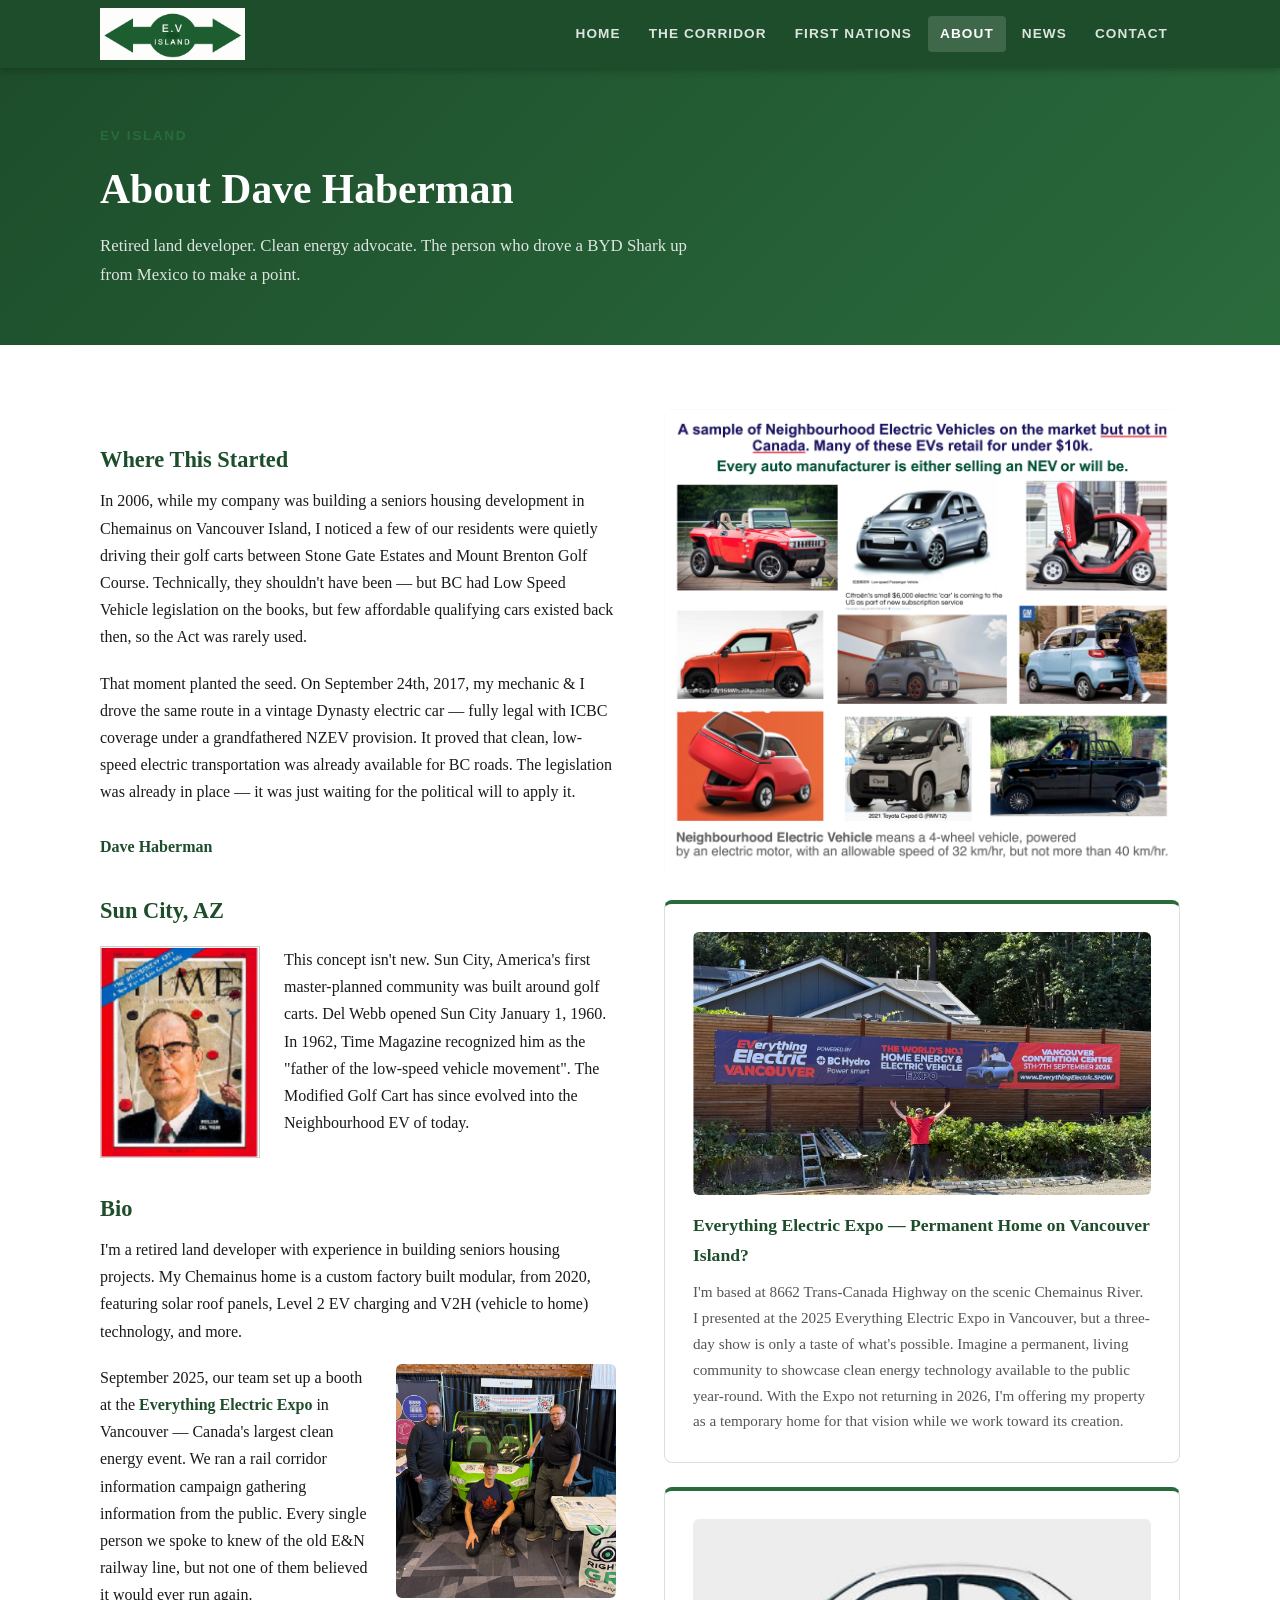
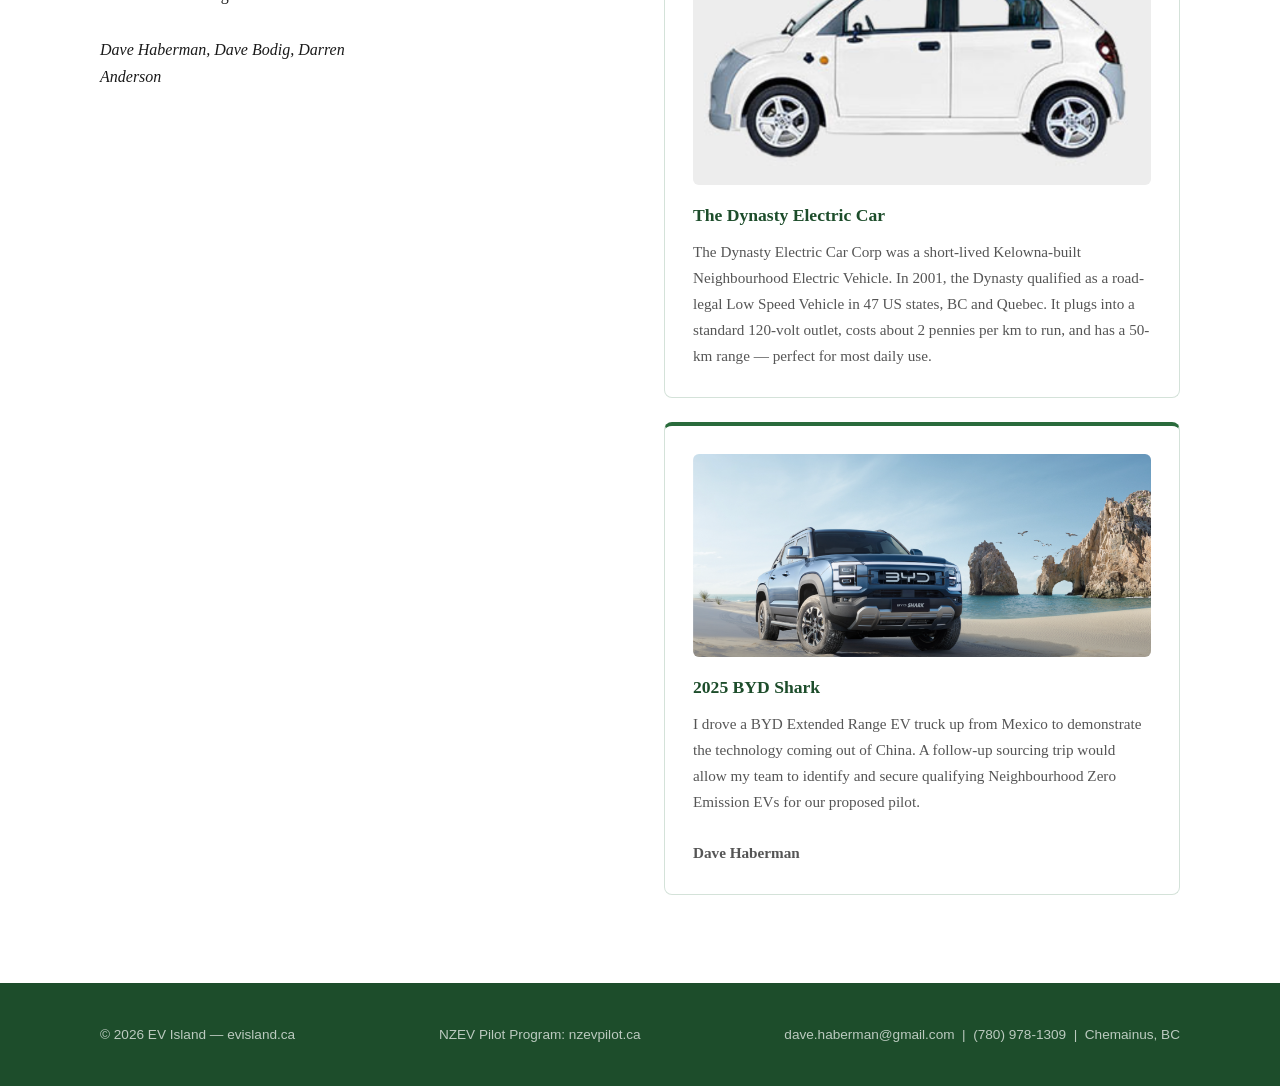
==== commit feabae37: "Rewrite Everything Electric permanent-home panel headline and copy" ====
--- a/about.html
+++ b/about.html
@@ -67,9 +67,8 @@
         <img src="nev-collage.jpg" alt="A sample of Neighbourhood Electric Vehicles on the market" style="width:100%; border-radius:6px; margin-bottom:1.5rem;">
         <div class="card" style="margin-bottom:1.5rem;">
           <img src="to-fully-charged.png" alt="The Everything Electric Vancouver banner displayed at EV Island's Chemainus property" style="width:100%; border-radius:6px; margin-bottom:1rem;">
-          <h3>Let's Give Everything Electric a Permanent Home on Vancouver Island</h3>
-          <p>I'm based at 8662 Trans-Canada Highway on the Chemainus River, in the heart of the Cowichan Valley, an area famous for its organic farmland.</p>
-          <p>We exhibited at the 2025 Everything Electric Expo in Vancouver — but a three-day show is only a taste of what's possible. We're proposing a living community along the corridor: a permanent, year-round showcase of clean energy technology, built today for generations to come. EV Island's own Chemainus property, already solar- and V2H-equipped, is offered as a first Canadian outpost for the idea.</p>
+          <h3>Everything Electric Expo — Permanent Home on Vancouver Island?</h3>
+          <p>I'm based at 8662 Trans-Canada Highway on the scenic Chemainus River. I presented at the 2025 Everything Electric Expo in Vancouver, but a three-day show is only a taste of what's possible. Imagine a permanent, living community to showcase clean energy technology available to the public year-round. With the Expo not returning in 2026, I'm offering my property as a temporary home for that vision while we work toward its creation.</p>
         </div>
 
         <div class="card" style="margin-bottom:1.5rem;">
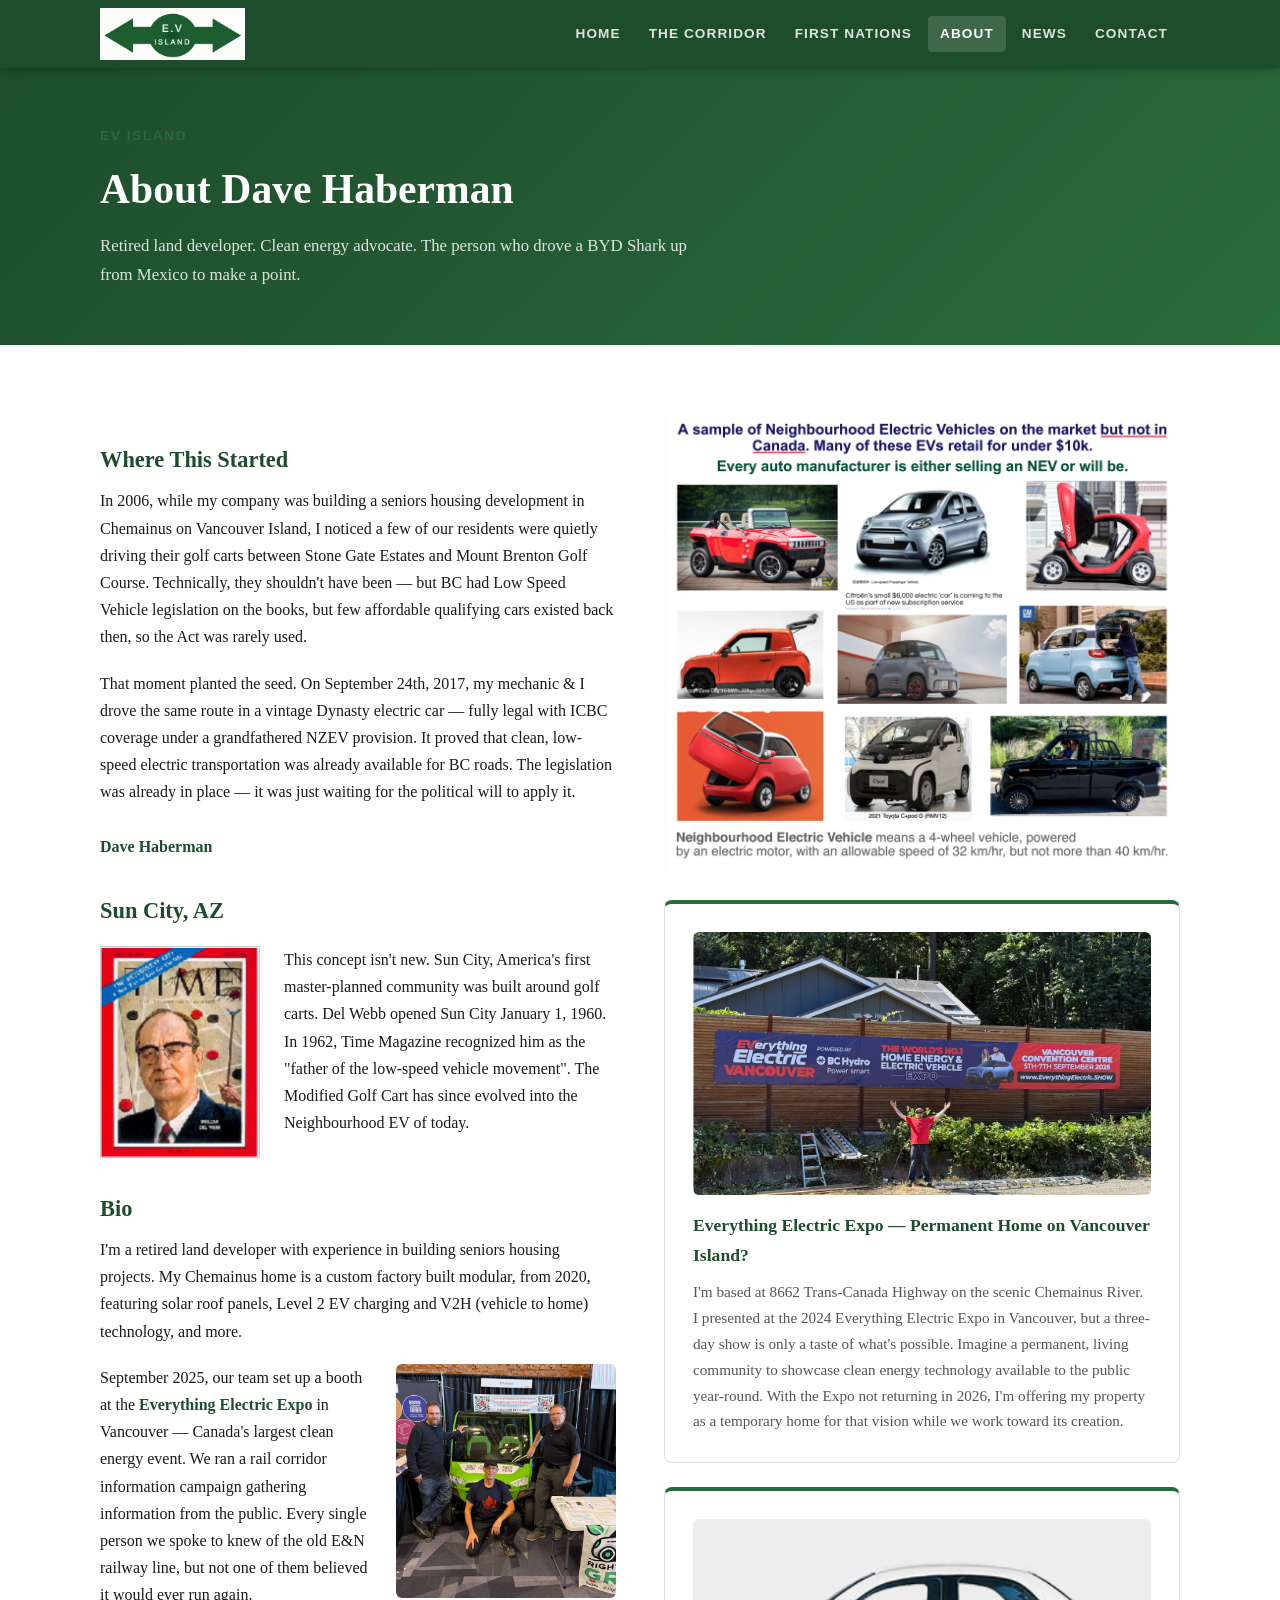
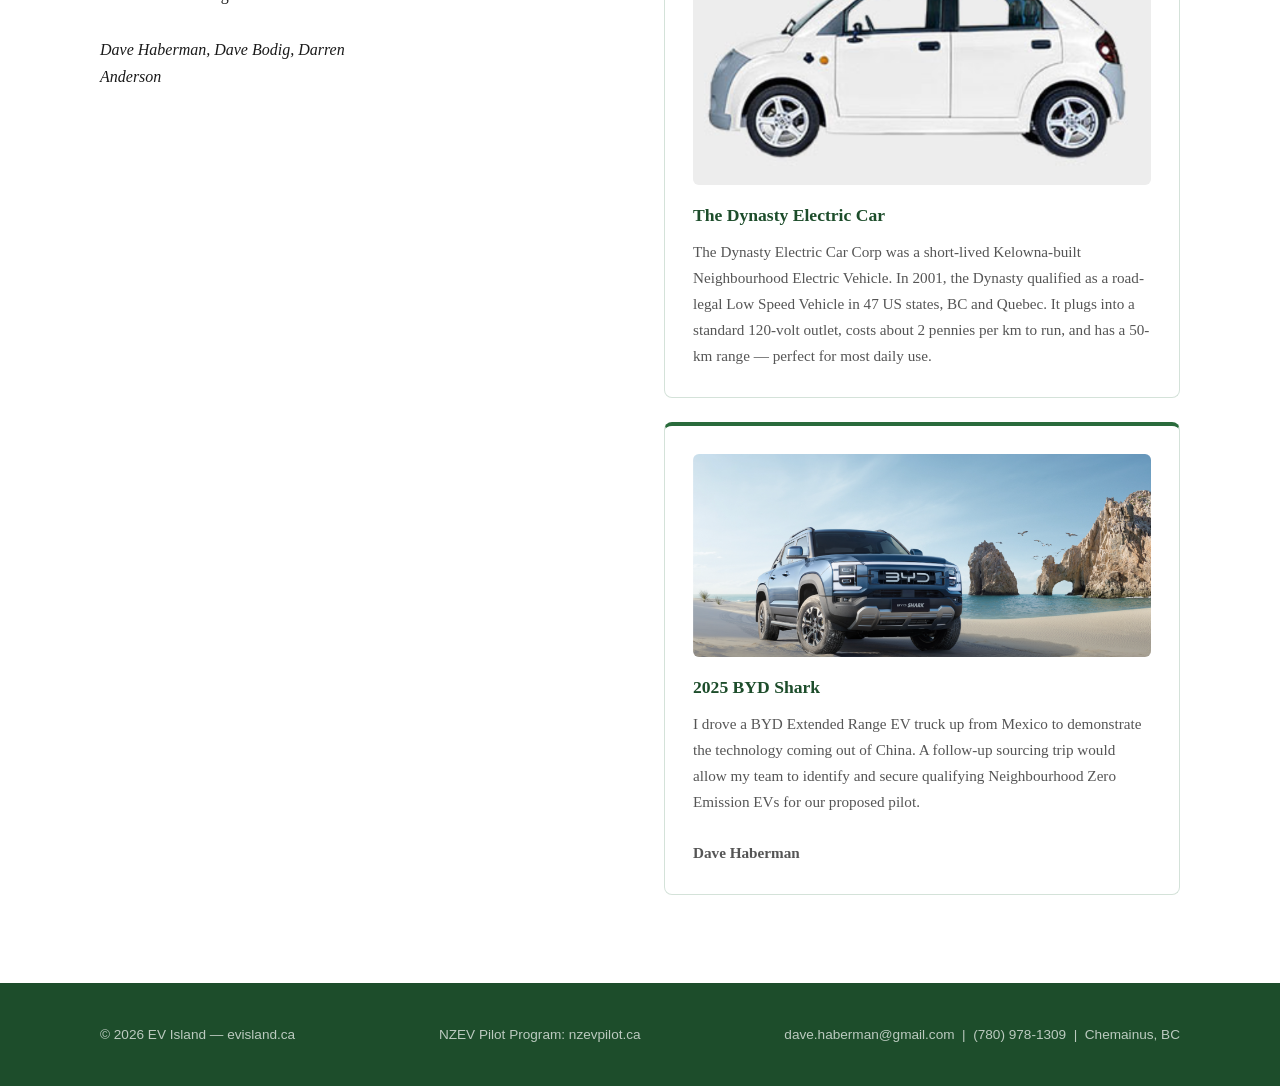
==== commit a806adff: "Correct Expo presentation year to 2024" ====
--- a/about.html
+++ b/about.html
@@ -68,7 +68,7 @@
         <div class="card" style="margin-bottom:1.5rem;">
           <img src="to-fully-charged.png" alt="The Everything Electric Vancouver banner displayed at EV Island's Chemainus property" style="width:100%; border-radius:6px; margin-bottom:1rem;">
           <h3>Everything Electric Expo — Permanent Home on Vancouver Island?</h3>
-          <p>I'm based at 8662 Trans-Canada Highway on the scenic Chemainus River. I presented at the 2025 Everything Electric Expo in Vancouver, but a three-day show is only a taste of what's possible. Imagine a permanent, living community to showcase clean energy technology available to the public year-round. With the Expo not returning in 2026, I'm offering my property as a temporary home for that vision while we work toward its creation.</p>
+          <p>I'm based at 8662 Trans-Canada Highway on the scenic Chemainus River. I presented at the 2024 Everything Electric Expo in Vancouver, but a three-day show is only a taste of what's possible. Imagine a permanent, living community to showcase clean energy technology available to the public year-round. With the Expo not returning in 2026, I'm offering my property as a temporary home for that vision while we work toward its creation.</p>
         </div>
 
         <div class="card" style="margin-bottom:1.5rem;">
